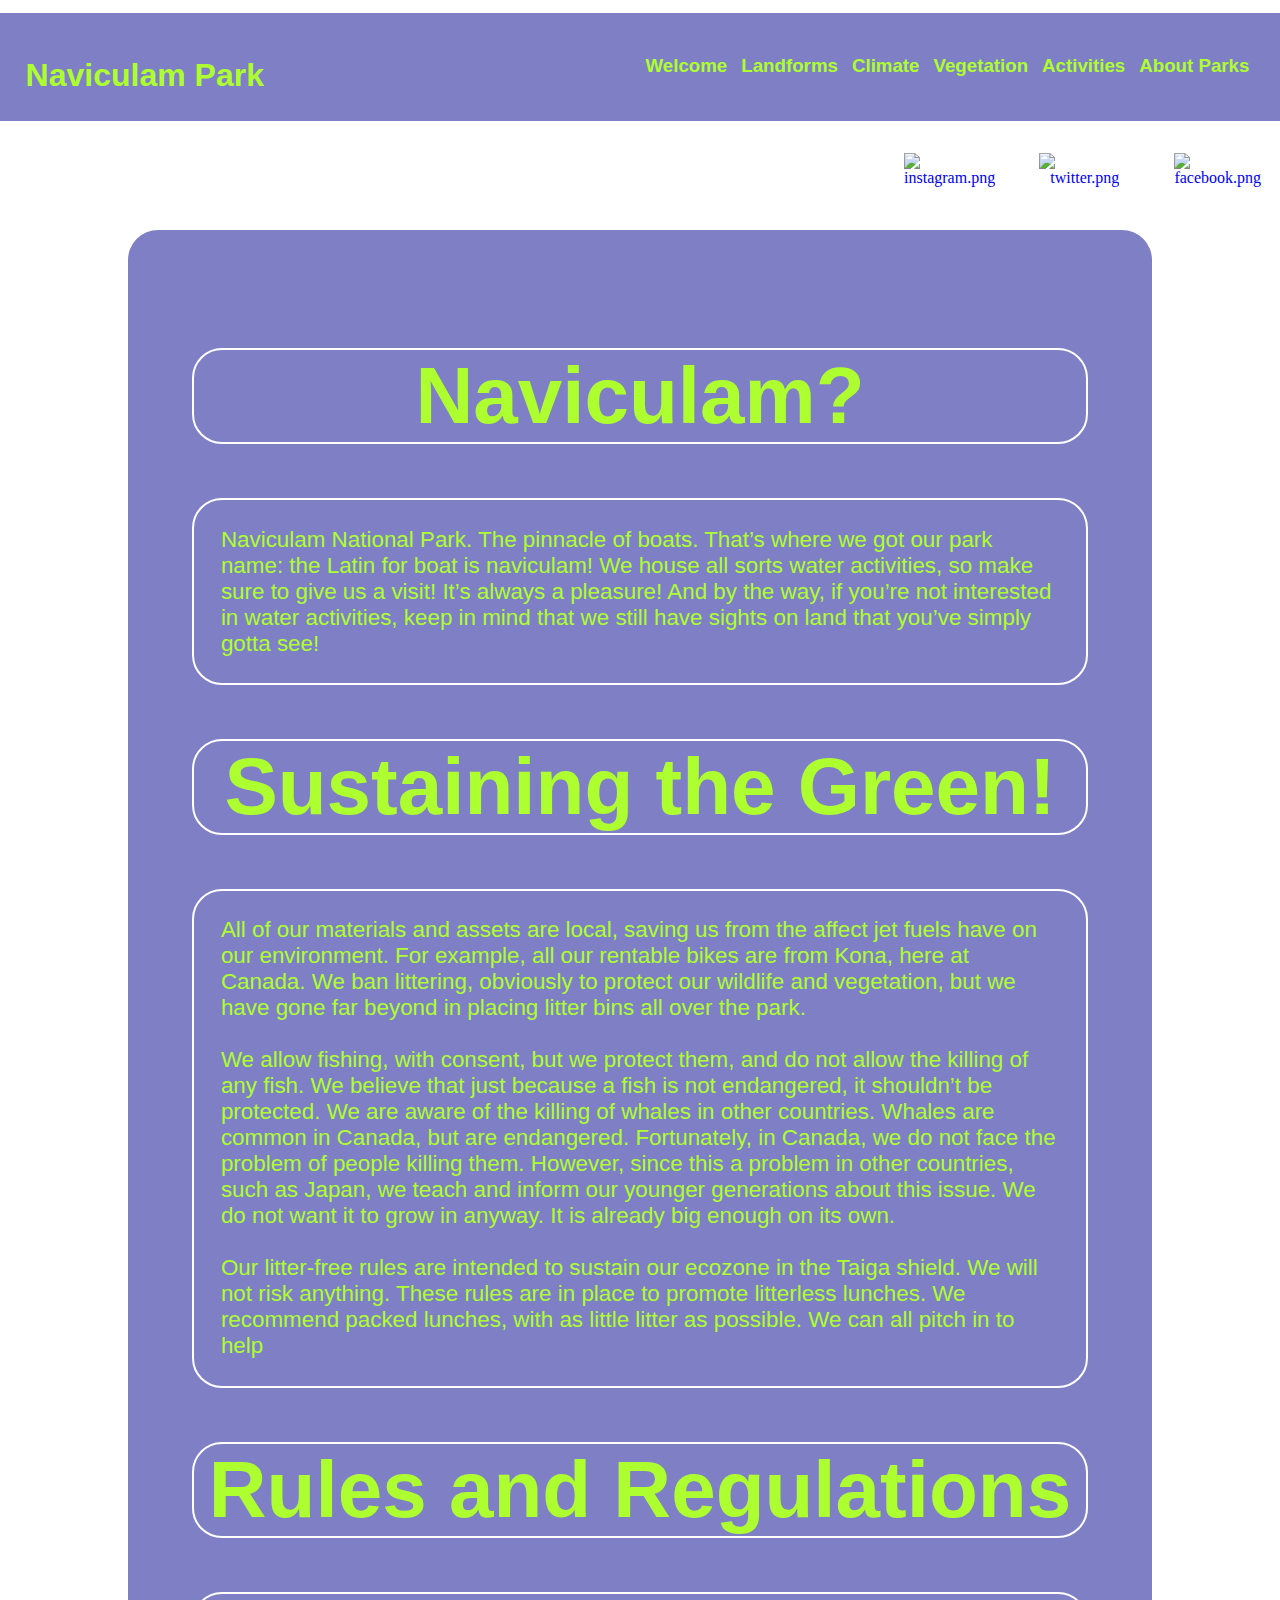
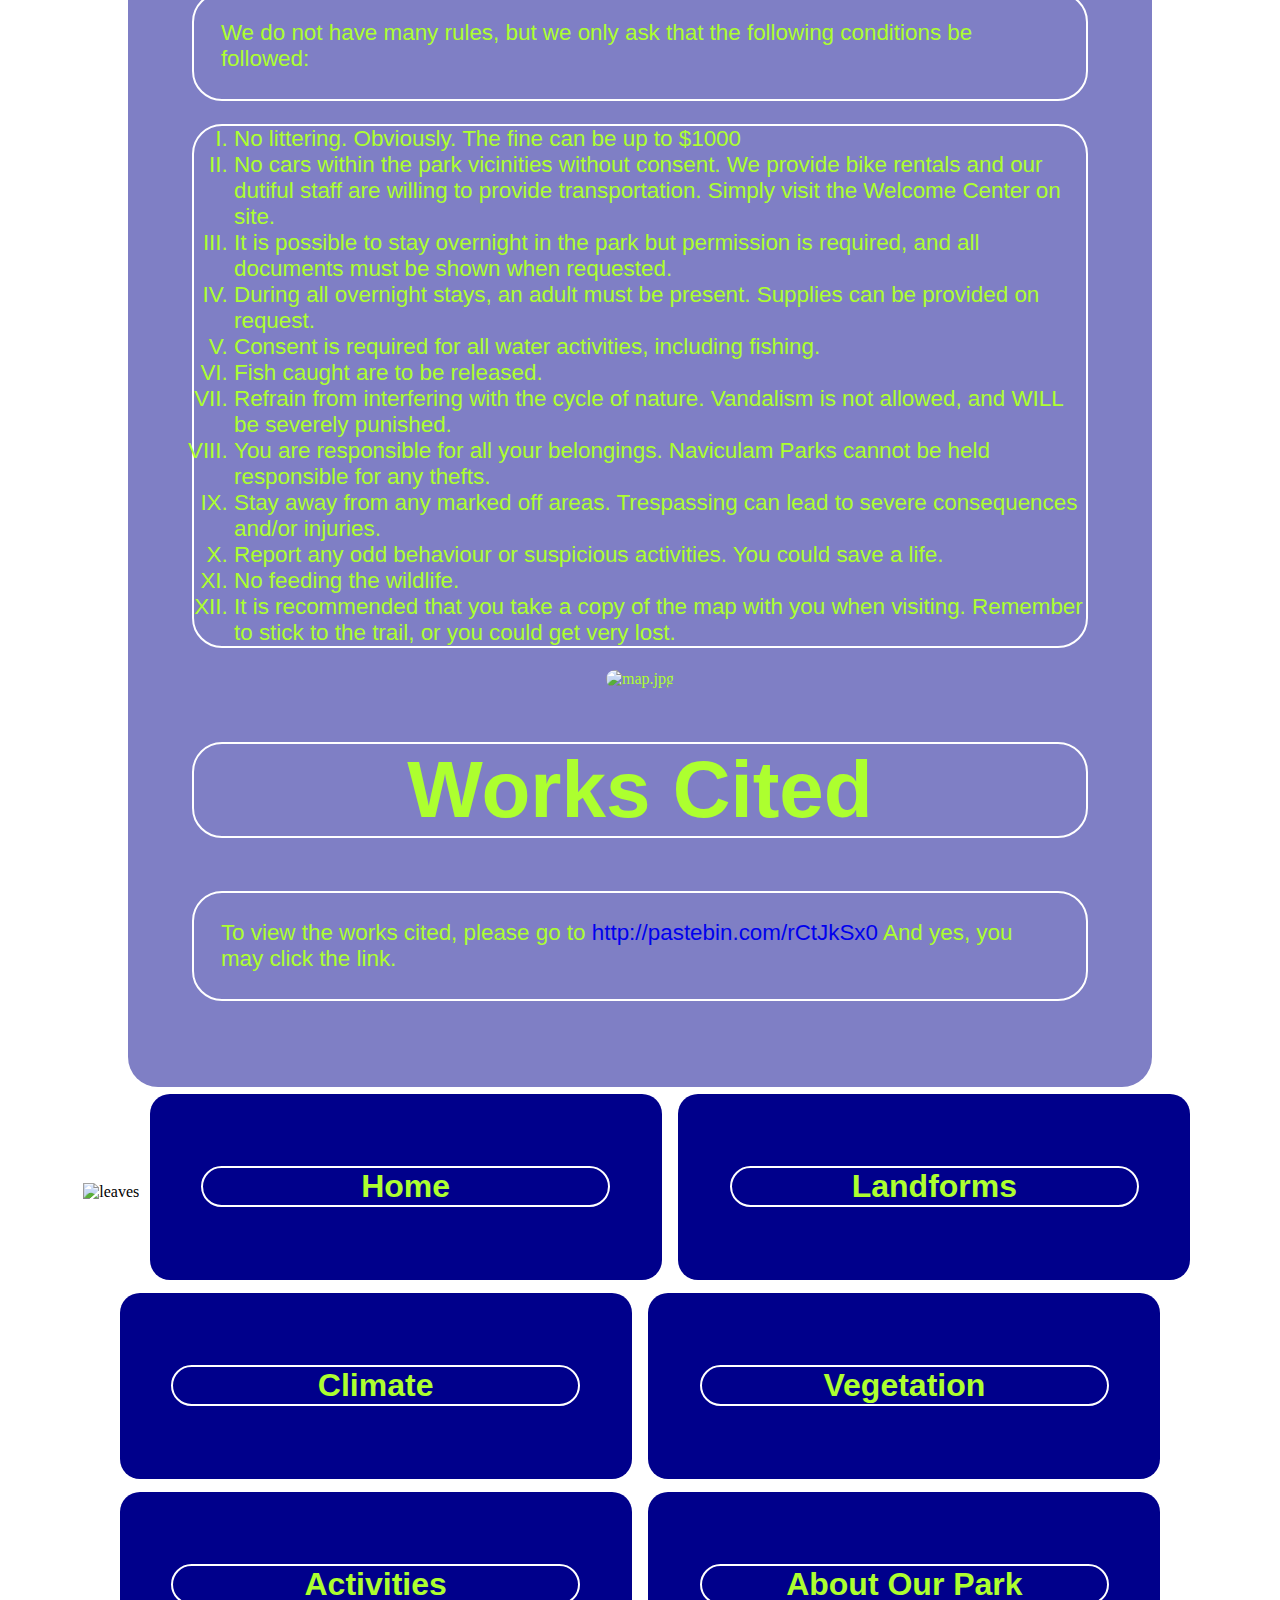
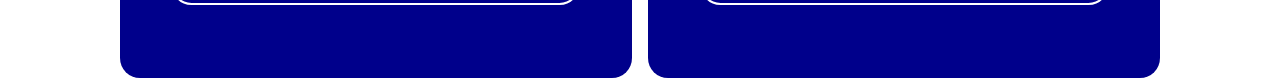
==== rules.html @ 04edb010 "Add files via upload" ====
<!doctype html>
<html lang="en">
	<head>
		<meta charset="UTF-8">
		<link rel="stylesheet" type="text/css" href="climate.css"/>
		<link rel="icon" href="favicon.ico" type="image/ico"/>
		<title>
			About
		</title>
	</head>	
	<body>
		<div class="menu">
			<br/>
			<h2>
				Naviculam Park
			</h2>
			<img/>
			<div class="menuButtonHolder">
				<a href="index.html">
					<div class="menuButton">
						<h3>
							Welcome
						</h3>
					</div>
				</a>
				<a href="landform.html">
					<div class="menuButton">
						<h3>
							Landforms
						</h3>
					</div>
				</a>
				<a href="climate.html">
					<div class="menuButton">
						<h3>
							Climate
						</h3>
					</div>
				</a>
				<a href="vegetation.html">
					<div class="menuButton">
						<h3>
							Vegetation
						</h3>
					</div>
				</a>
				<a href="acts.html">
					<div class="menuButton">
						<h3>
							Activities
						</h3>
					</div>
				</a>
				<a href="rules.html">
					<div class="menuButton">
						<h3>
							About Parks
						</h3>
					</div>
				</a>
			</div>			
		</div>
		
		<div class="buttonHold">
			<a href="https://www.instagram.com">
				<div class="button">
					<img src="images/instagram.png" alt="instagram.png" class="insta"/>
				</div>
			</a>			
			<a href="https://www.twitter.com">
				<div class="button">
					<img src="images/twitter.png" alt="twitter.png" class="insta"/>
				</div>
			</a>			
			<a href="https://www.facebook.com">
				<div class="button">
					<img src="images/facebook.png" alt="facebook.png" class="insta"/>
				</div>
			</a>
		</div>
		
		<br/>
		
		<div class="head" style="overflow:hidden">
			<h1 class="head">
				Naviculam?
			</h1>
			<p class="intro">
				Naviculam National Park. The pinnacle of boats. That’s where we got our park name: the Latin for boat is naviculam! We house all sorts water activities, so make sure to give us a visit! It’s always a pleasure! And by the way, if you’re not interested in water activities, keep in mind that we still have sights on land that you’ve simply gotta see!
			</p>
			<h1 class="head">
				Sustaining the Green!
			</h1>
			<p class="intro">
				All of our materials and assets are local, saving us from the affect jet fuels have on our environment. For example, all our rentable bikes are from Kona, here at Canada. We ban littering, obviously to protect our wildlife and vegetation, but we have gone far beyond in placing litter bins all over the park.
				<br/><br/>
				We allow fishing, with consent, but we protect them, and do not allow the killing of any fish. We believe that just because a fish is not endangered, it shouldn’t be protected. We are aware of the killing of whales in other countries. Whales are common in Canada, but are endangered. Fortunately, in Canada, we do not face the problem of people killing them. However, since this a problem in other countries, such as Japan, we teach and inform our younger generations about this issue. We do not want it to grow in anyway. It is already big enough on its own.
				<br/><br/>
				Our litter-free rules are intended to sustain our ecozone in the Taiga shield. We will not risk anything. These rules are in place to promote litterless lunches. We recommend packed lunches, with as little litter as possible. We can all pitch in to help 
			</p>
			<h1 class="head">
				Rules and Regulations
			</h1>
			<p class="intro">
				We do not have many rules, but we only ask that the following conditions be followed:
			</p>
			<ol class="general" type="I">
				<li>No littering. Obviously. The fine can be up to $1000</li>
				<li>No cars within the park vicinities without consent. We provide bike rentals and our dutiful staff are willing to provide transportation. Simply visit the Welcome Center on site.</li>
				<li>It is possible to stay overnight in the park but permission is required, and all documents must be shown when requested.</li>
				<li>During all overnight stays, an adult must be present. Supplies can be provided on request.</li>
				<li>Consent is required for all water activities, including fishing.</li>
				<li>Fish caught are to be released.</li>
				<li>Refrain from interfering with the cycle of nature. Vandalism is not allowed, and WILL be severely punished.</li>
				<li>You are responsible for all your belongings. Naviculam Parks cannot be held responsible for any thefts.</li>
				<li>Stay away from any marked off areas. Trespassing can lead to severe consequences and/or injuries.</li>
				<li>Report any odd behaviour or suspicious activities. You could save a life.</li>
				<li>No feeding the wildlife.</li>
				<li>It is recommended that you take a copy of the map with you when visiting. Remember to stick to the trail, or you could get very lost.</li>
			</ol>
			<img src="images/realMap.jpg" alt="map.jpg" class="body"/>
			<h1 class="head">
				Works Cited
			</h1>
			<p class="intro">
				To view the works cited, please go to
					<a href="http://pastebin.com/rCtJkSx0">
						http://pastebin.com/rCtJkSx0
					</a>
				And yes, you may click the link.
			</p>
		</div>
		
		<img src="images/divider.png" alt="leaves" class="divider"/>
		
		<a href="index.html">
			<div class="half">
				<h1>
					Home
				</h1>
			</div>
		</a>
		
		<a href="landform.html">
			<div class="half">
				<h1>
					Landforms
				</h1>
			</div>
		</a>
		
		<a href="climate.html">
			<div class="half">
				<h1>
					Climate
				</h1>
			</div>
		</a>
		
		<a href="vegetation.html">
			<div class="half">
				<h1>
					Vegetation
				</h1>
			</div>
		</a>
		
		<a href="acts.html">
			<div class="half">
				<h1>
					Activities
				</h1>
			</div>
		</a>
		
		<a href="rules.html">
			<div class="half">
				<h1>
					About Our Park
				</h1>
			</div>
		</a>
		
		<br/>
	</body>
</html>
---- climate.css ----
/*general*/
body
{
	background-image:url('images/back.jpg');
	padding:0px;
	margin:0px;
	text-align:center;
}

a
{
	text-decoration:none;
}

h1
{
	font-family: "Avant Garde", Avantgarde, "Century Gothic", CenturyGothic, "AppleGothic", sans-serif;
	border:2px solid white;
	border-radius:30px;
}

h2
{
	font-family: "Avant Garde", Avantgarde, "Century Gothic", CenturyGothic, "AppleGothic", sans-serif;
	color:greenyellow;
	font-size:2em;
	float:left;
}

p
{
	border:2px solid white;
	border-radius:30px;
	padding:3%;
	font-family: Calibri, Candara, Segoe, "Segoe UI", Optima, Arial, sans-serif;
}

/*Menu*/

div.buttonHold
{
	width:100%;
	display:block;
	text-align:right;
}

div.button
{
	width:80px;
	padding:2%;
	display:inline-block;
}

img.insta
{
	width:100%;
}

div.menu
{
	text-align:left;
	margin:1% 0% 0.5% 0%;
	padding:0% 2% 0% 2%;
	transition:background-color 0.2s ease;
	background-color:rgba(0,0,139,0.5);
	overflow:hidden;
}

div.menu:hover
{
	background-color:darkblue;
}

div.menuButtonHolder
{
	display:inline;
	border:0px solid black;
	border-radius:10px;
	float:right;
}

div.menuButton
{
	display:inline-block;
	transition:background-color 0.2s ease;
	background-color:rgba(0,0,139,0);
	color:greenyellow;
	border:0px solid black;
	border-radius:10px;
	padding:5px;
	font-family: "Avant Garde", Avantgarde, "Century Gothic", CenturyGothic, "AppleGothic", sans-serif;
}

div.menuButton:hover
{
	background-color:greenyellow;
	color:darkblue;
}

/*opener*/


h1.head
{
	font-size:5em;
}

div.head
{
	color:greenyellow;
	border:0px solid black;
	border-radius:30px;
	padding:5%;
	transition: background-color 0.5s ease;
	background-color:rgba(0,0,139,0.5);
	margin:0px 10% 0px 10%;
}

div.head:hover
{
	background-color:greenyellow;
	color:darkblue;
}

.intro
{
	font-size:1.4em;
	text-align:left;
}

img.body
{
	width:90%;
	border:0px solid white;
	border-radius:20px;
}

div.half
{
	color:greenyellow;
	margin:0.5%;
	display:inline-block;
	width:32%;
	border:0px solid black;
	border-radius:20px;
	padding:4%;
	transition: background-color 0.5s ease;
	background-color:darkblue;
	transition: height 0.5s ease;
	transition: width 0.5s ease;
}

div.half:hover
{
	width:38%;
	background-color:greenyellow;
	color:darkblue;
}

img.divider
{
	width:100%;
}

ol.general
{
	font-size:1.4em;
	text-align:left;
	font-family: Calibri, Candara, Segoe, "Segoe UI", Optima, Arial, sans-serif;
	border:2px solid white;
	border-radius:30px;
}
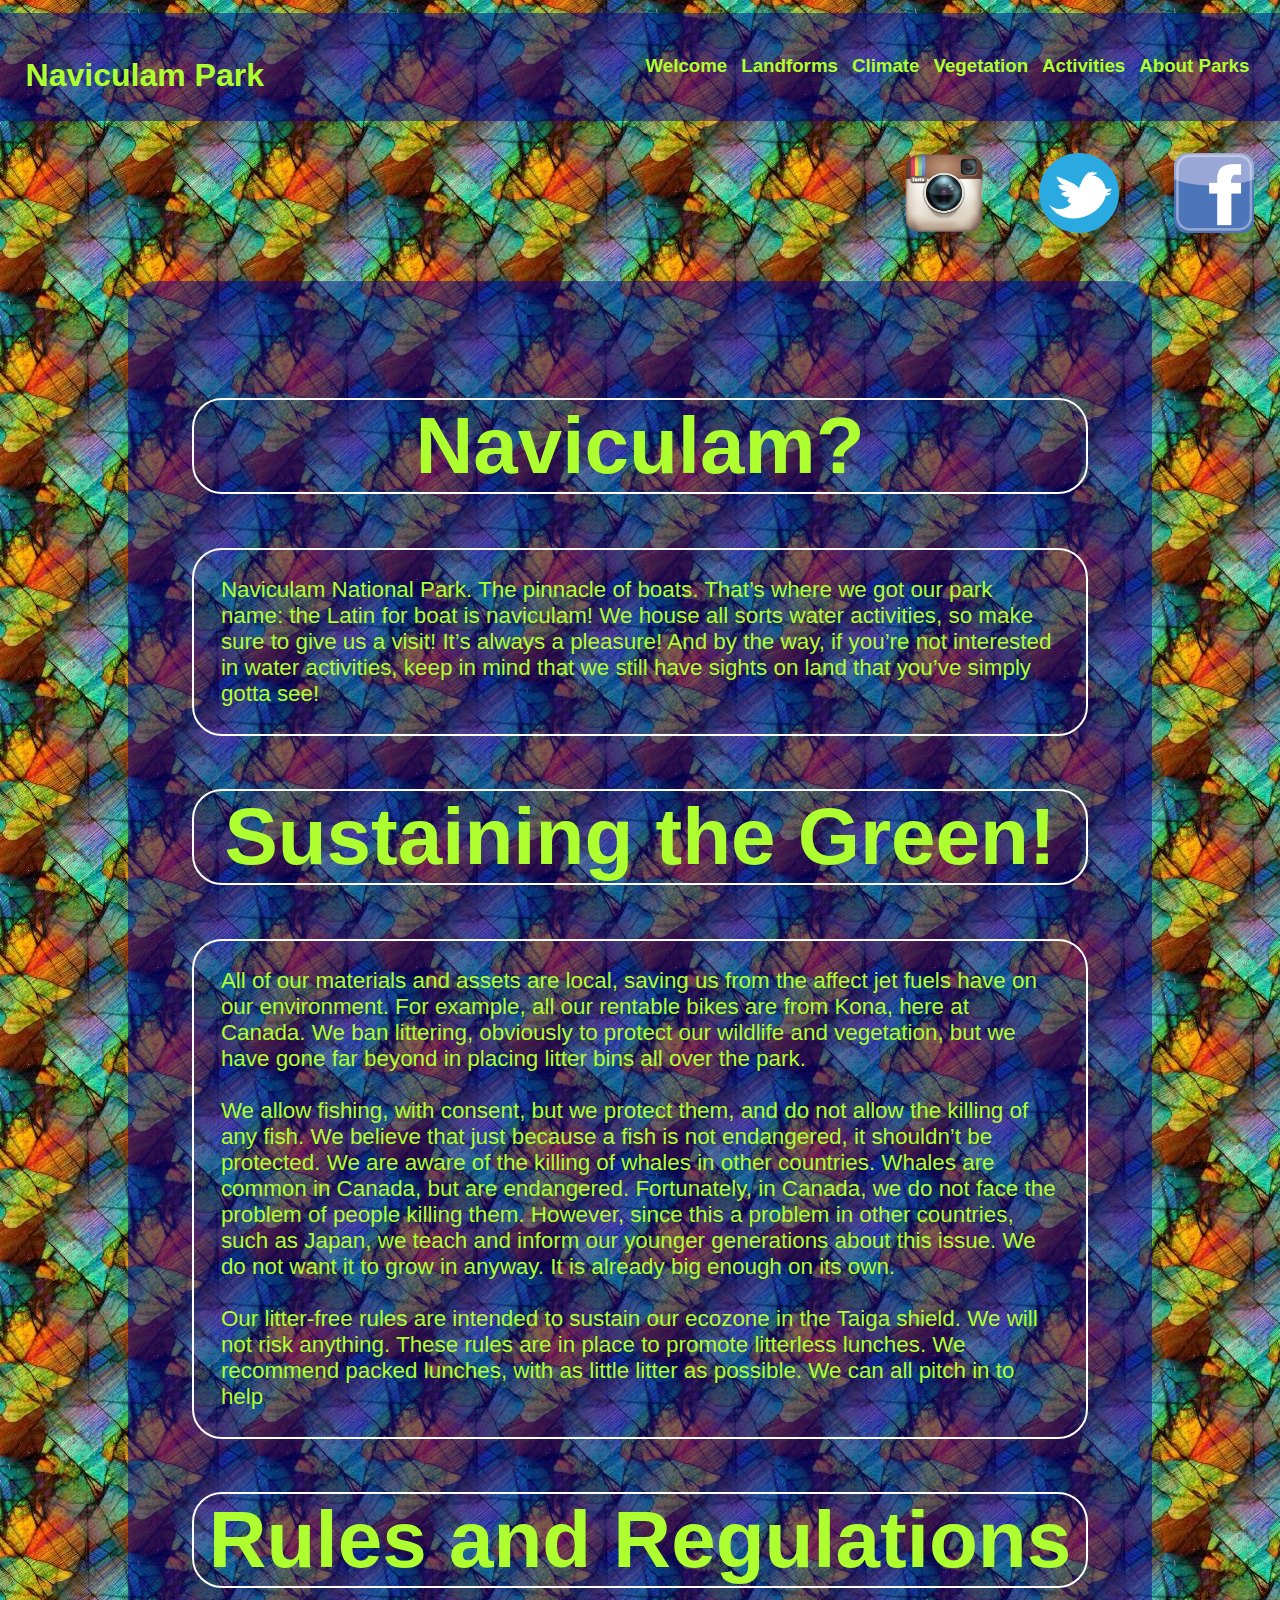
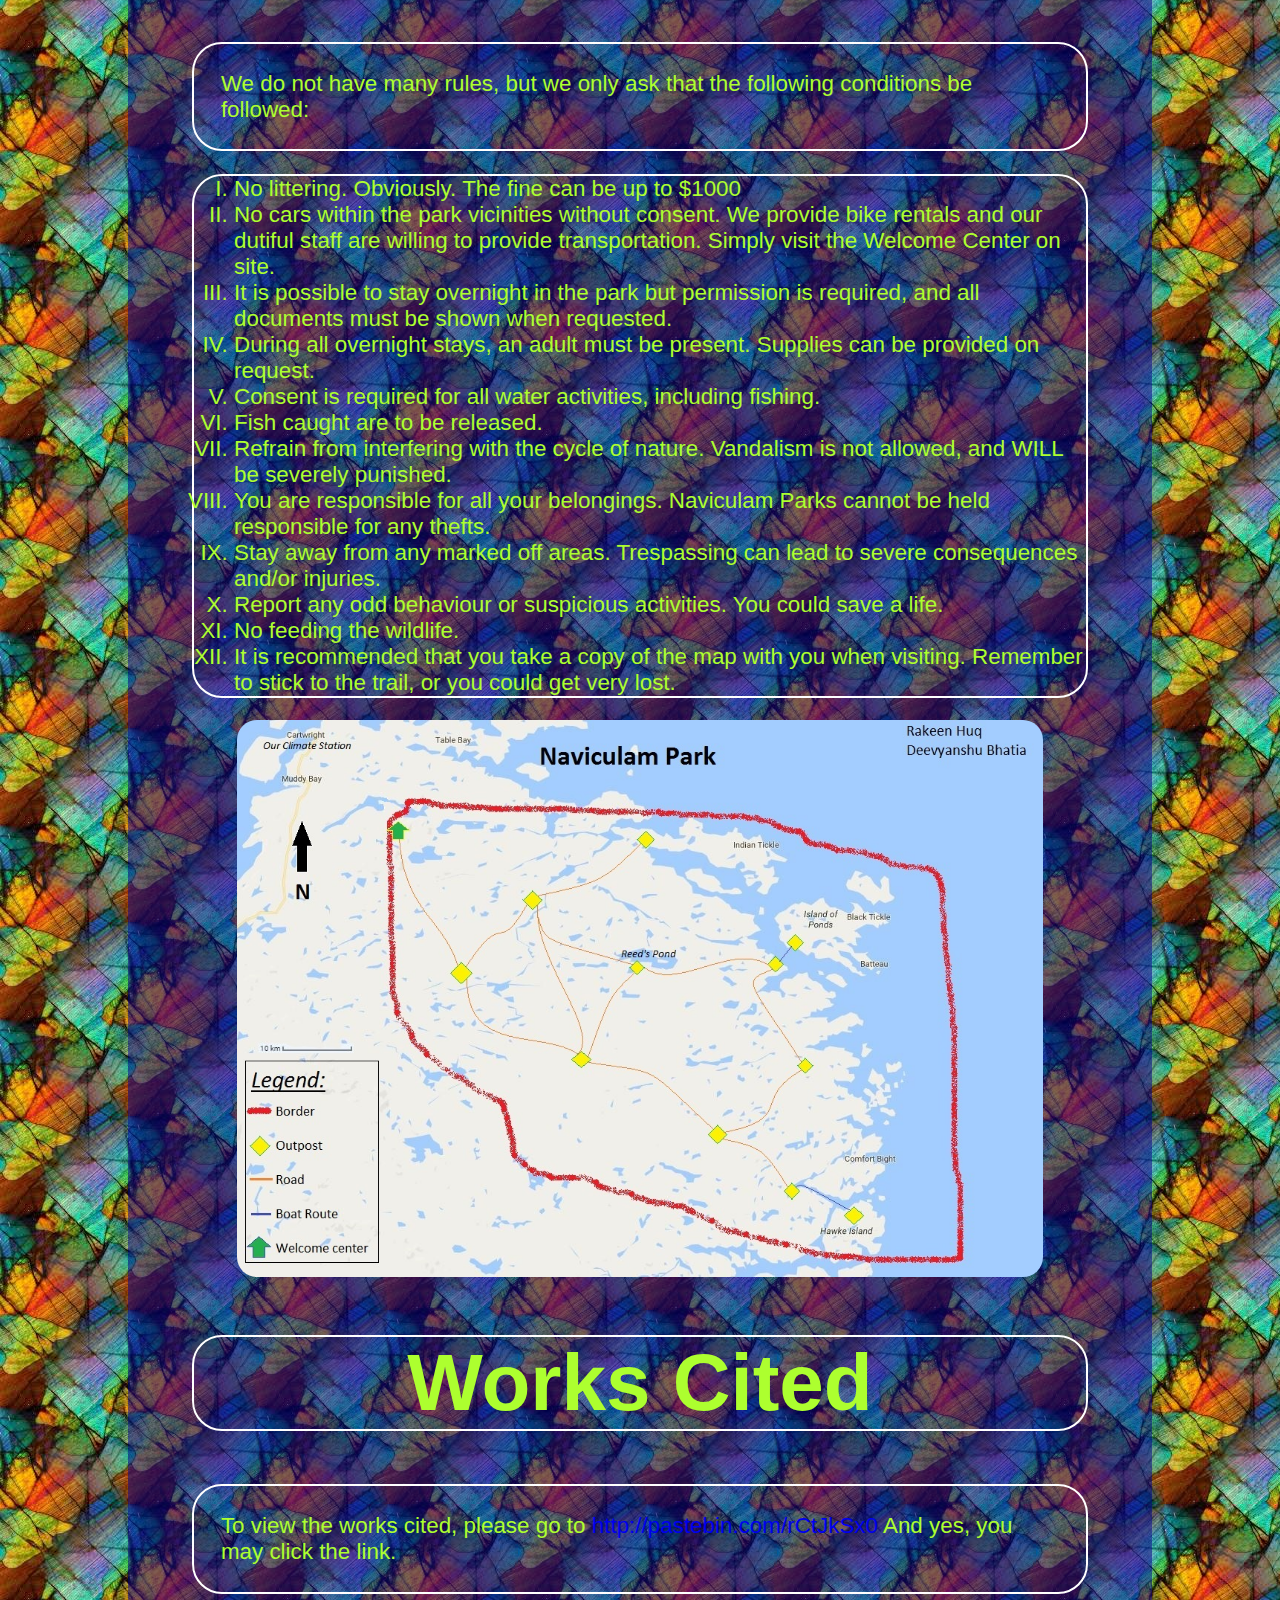
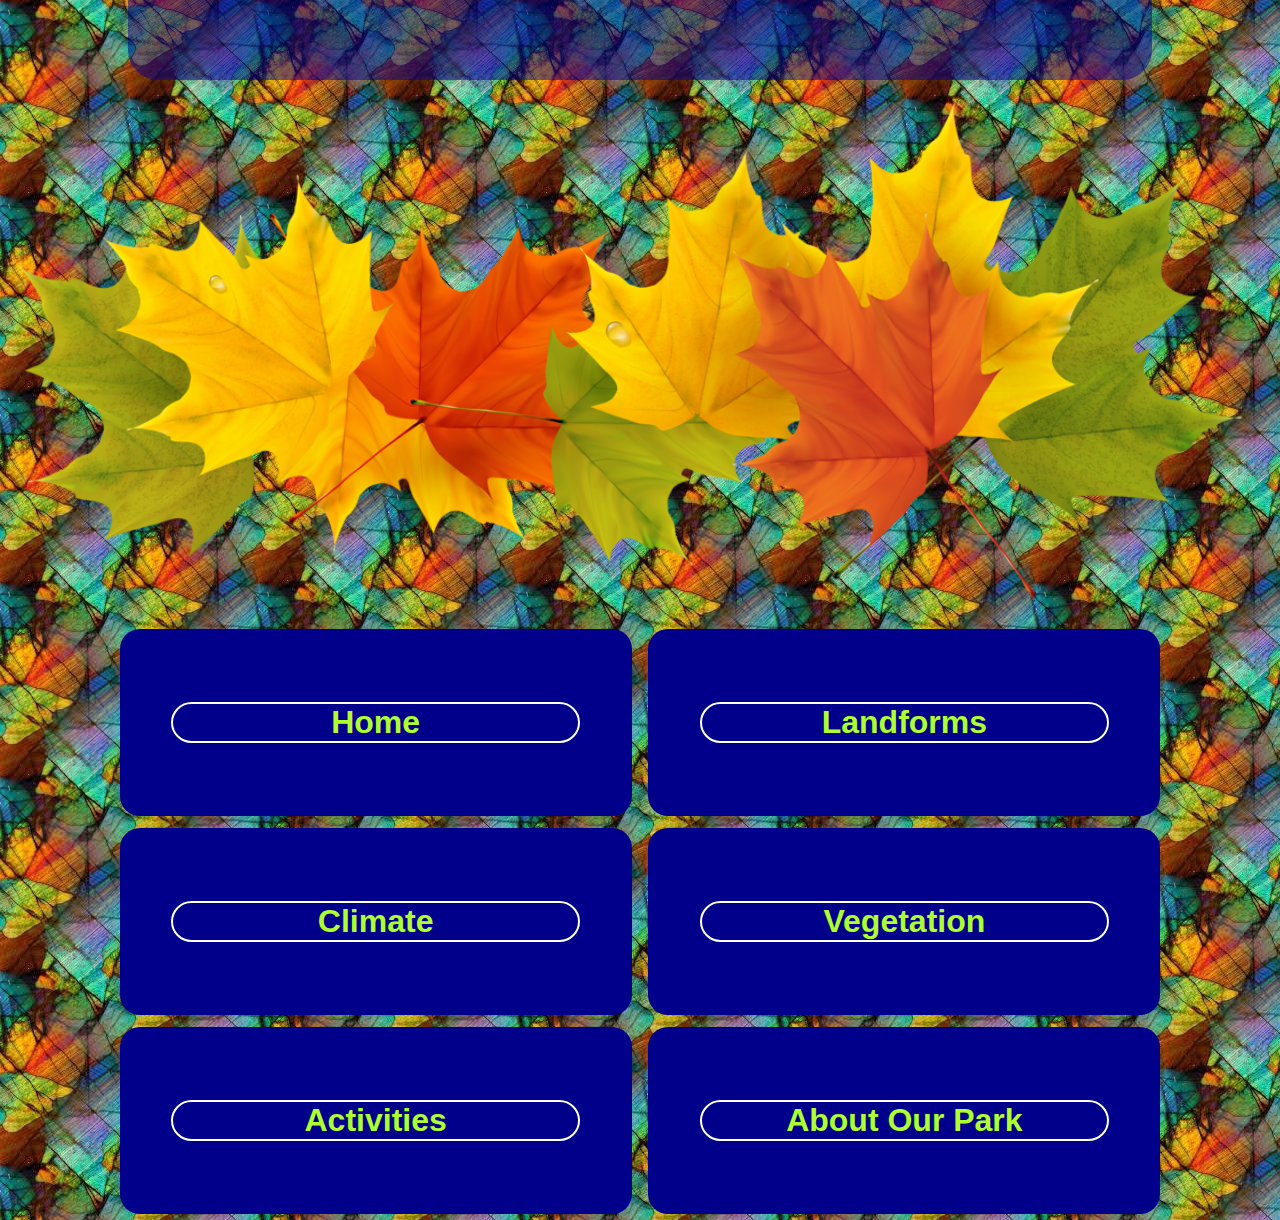
==== commit a243f1fd: "Update rules.html" ====
--- a/rules.html
+++ b/rules.html
@@ -118,7 +118,7 @@
 				<li>No feeding the wildlife.</li>
 				<li>It is recommended that you take a copy of the map with you when visiting. Remember to stick to the trail, or you could get very lost.</li>
 			</ol>
-			<img src="images/realMap.jpg" alt="map.jpg" class="body"/>
+			<img src="images/realMap.JPG" alt="map.jpg" class="body"/>
 			<h1 class="head">
 				Works Cited
 			</h1>
@@ -183,4 +183,4 @@
 		
 		<br/>
 	</body>
-</html>+</html>
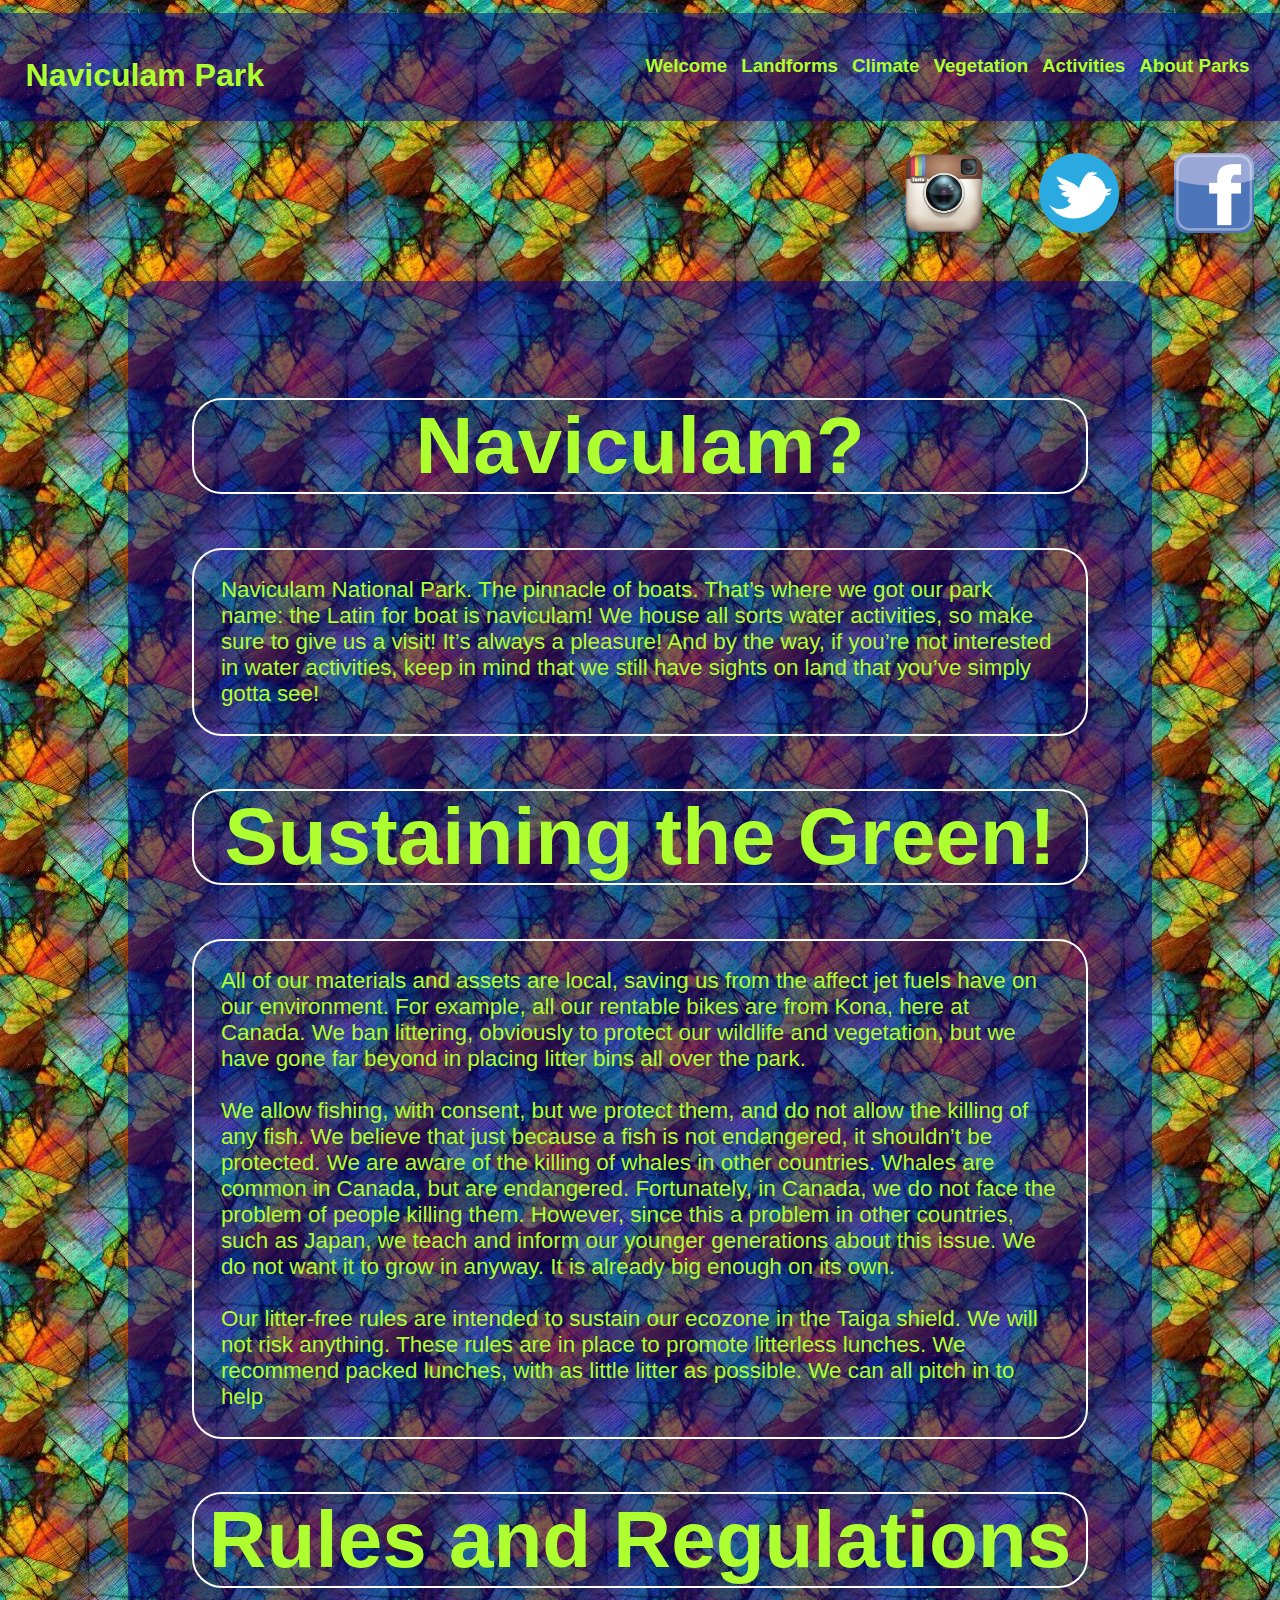
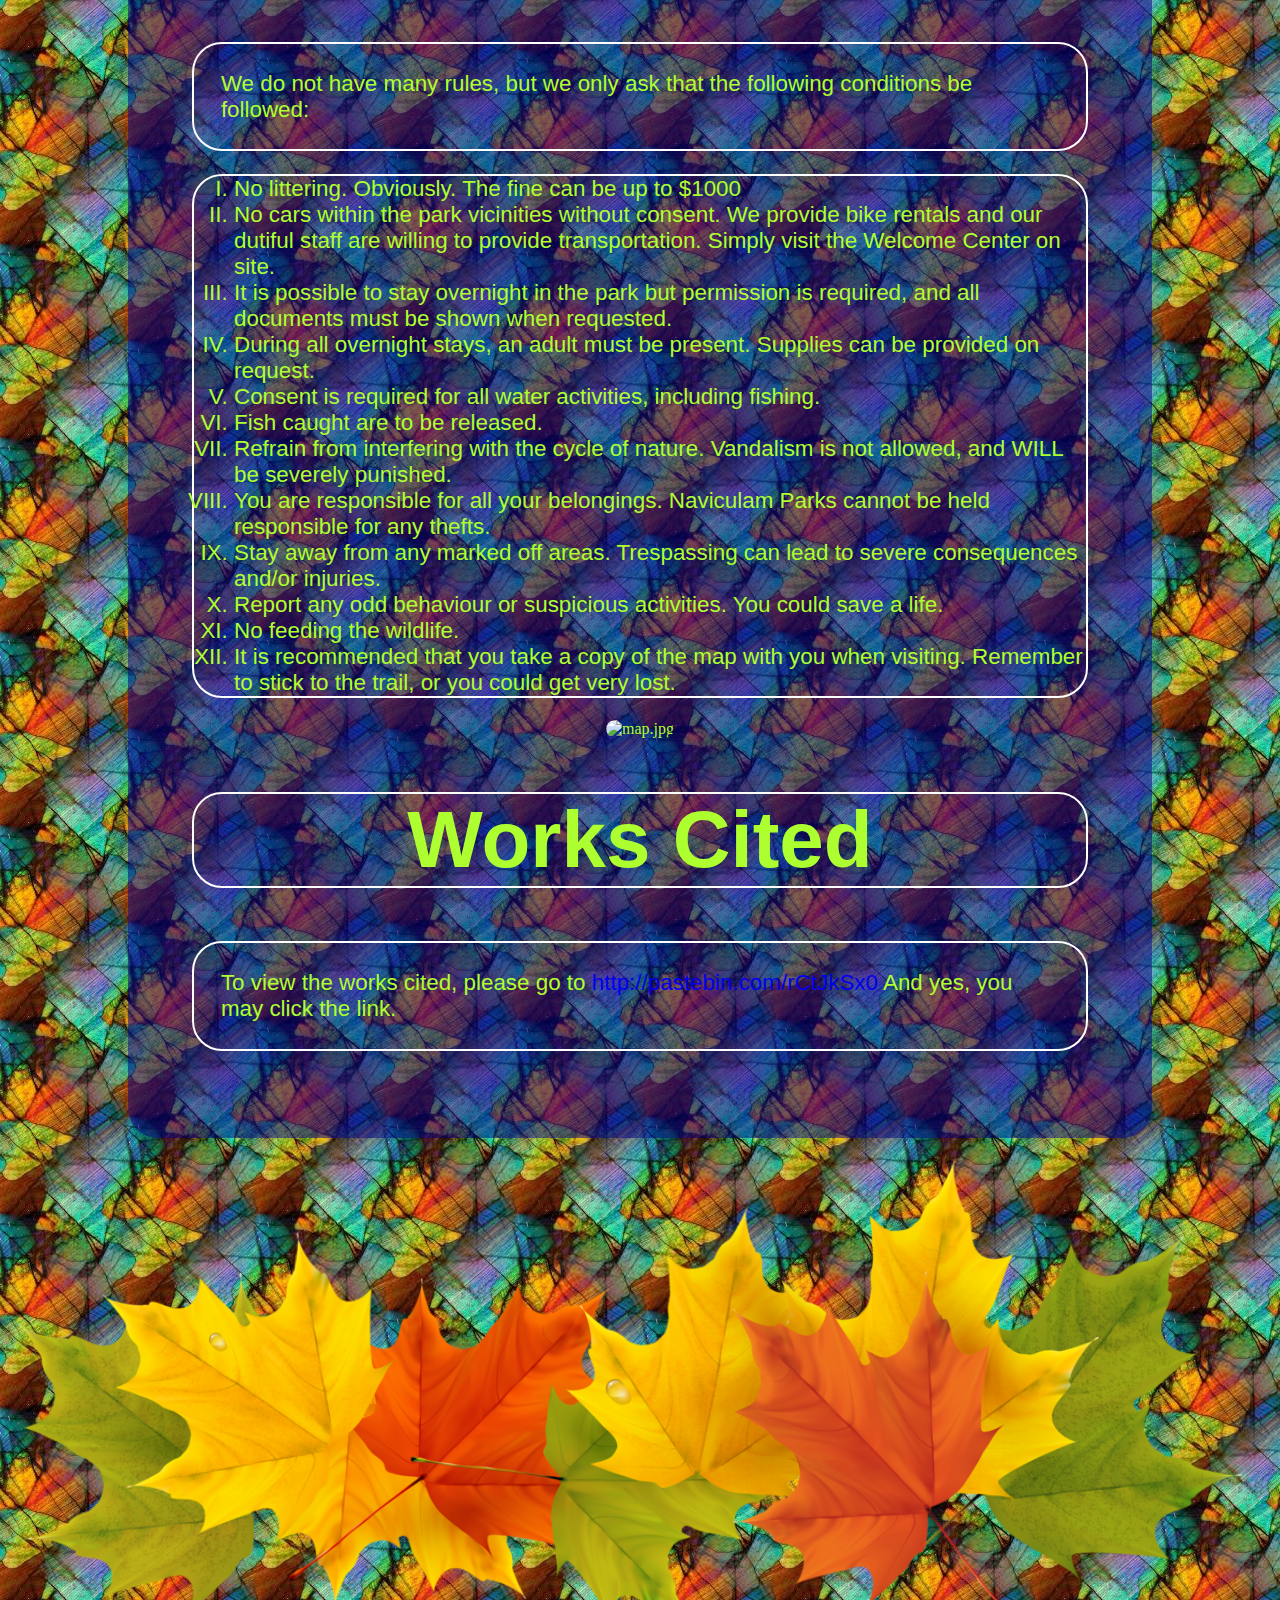
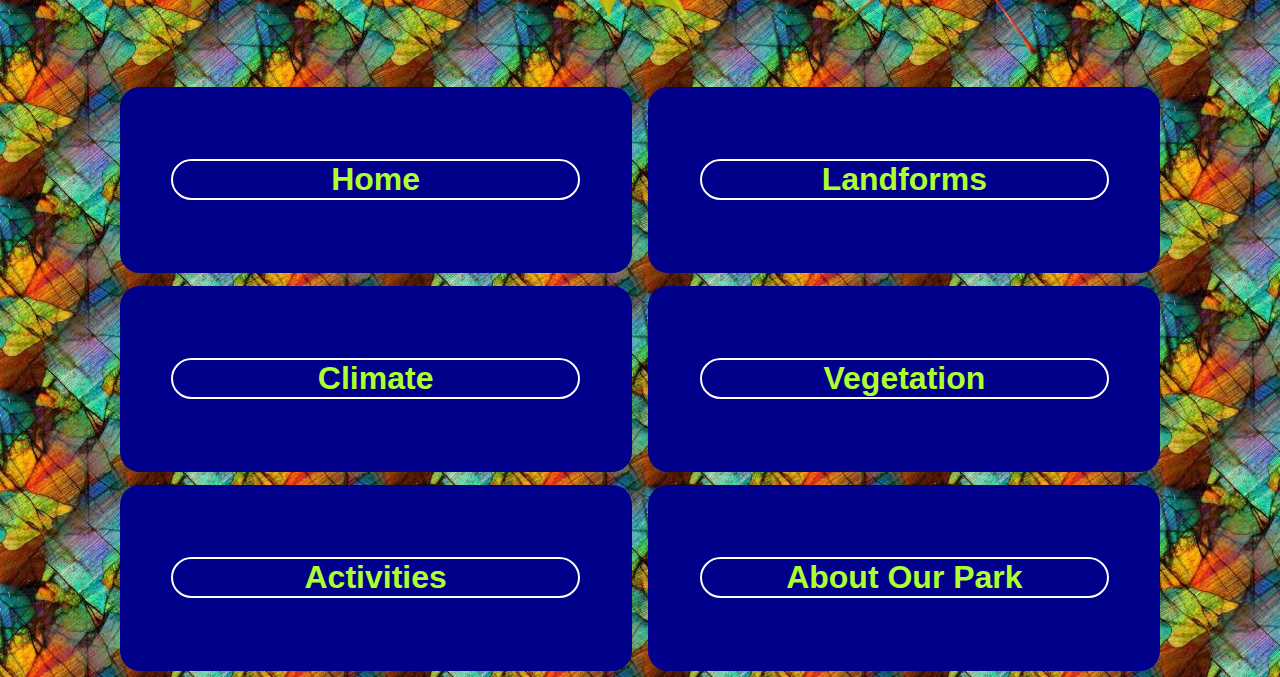
==== commit b97b1b20: "Update rules.html" ====
--- a/rules.html
+++ b/rules.html
@@ -118,7 +118,7 @@
 				<li>No feeding the wildlife.</li>
 				<li>It is recommended that you take a copy of the map with you when visiting. Remember to stick to the trail, or you could get very lost.</li>
 			</ol>
-			<img src="images/realMap.JPG" alt="map.jpg" class="body"/>
+			<img src="images/realMap.jpg" alt="map.jpg" class="body"/>
 			<h1 class="head">
 				Works Cited
 			</h1>
